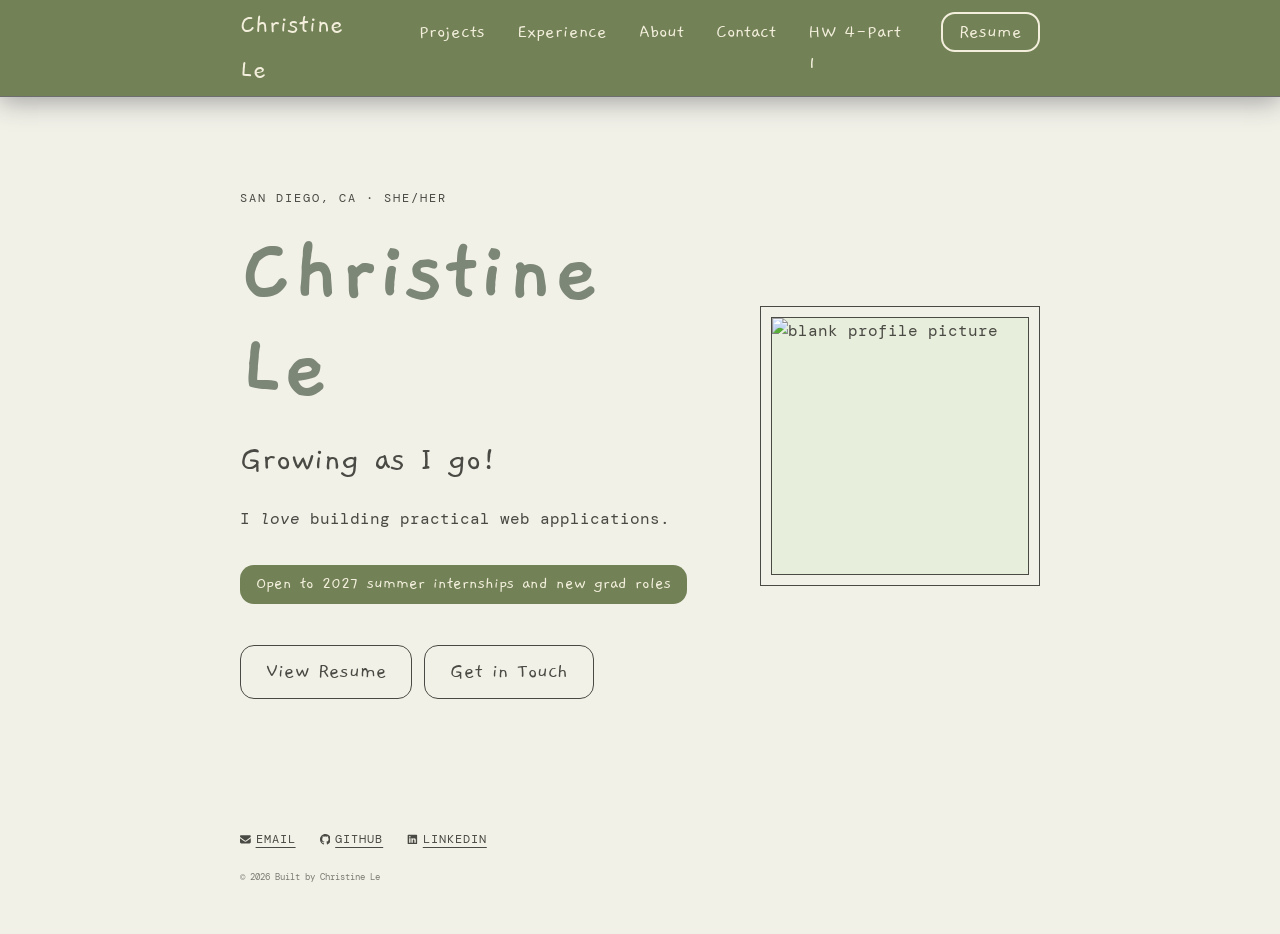
==== index.html @ b45a6354 "add hw4 - part 1" ====
<!doctype html>
<html lang="en">
  <head>
    <meta charset="UTF-8" />
    <meta name="viewport" content="width=device-width, initial-scale=1.0" />
    <meta
      name="description"
      content="Christine Le's portfolio which features her projects, experience, and contact info."
    />
    <link rel="icon" href="favicon.svg" />
    <link rel="stylesheet" href="style.css">
    <title>Christine Le | Home</title>
    <script src="js/analytics.js" defer></script>
  </head>
  <body>
    <noscript>
      <p>
        Javascript is currently disabled, so analytics won't run, but everything
        else will work
      </p>
    </noscript>
    <header class="nav">
      <a href="index.html">Christine Le</a>
      <nav>
        <ul class="header-links">
          <li><a href="projects.html">Projects</a></li>
          <li><a href="experience.html">Experience</a></li>
          <li><a href="about.html">About</a></li>
          <li><a href="contact.html">Contact</a></li>  
          <li><a href="form-no-js.html">HW 4-Part 1</a></li>        
          <li>
            <a class="resume-link"
              href="files/Christine_Le_Resume.pdf"
              target="_blank"
              rel="noopener noreferrer"
              >Resume</a
            >
          </li>
        </ul>
      </nav>
    </header>

    <main>
      <section class="hero">
        <div class="intro-text">
          <p class="meta-data">San Diego, CA &middot; she/her</p>
          <h1>Christine Le</h1>
          <p class="tagline">Growing as I go!</p>
          <p>I <em>love</em> building practical web applications.</p>
          <p class="status">
            Open to <strong>2027 summer internships</strong> and
            <strong>new grad roles</strong>
          </p>
          <p class="button-row">
            <a
              class="button"
              href="files/Christine_Le_Resume.pdf"
              target="_blank"
              rel="noopener noreferrer"
              >View Resume</a
            >
            <a class="button" href="contact.html">Get in Touch</a>
          </p>
        </div>

        <div class="pfp-frame">
          <picture>
            <source srcset="media/pfp-blank.webp" type="image/webp" />
            <img
              src="media/pfp-blank.jpeg"
              alt="blank profile picture"
              width="150"
              height="150"
            />
          </picture>
        </div>
      </section>
    </main>

    <footer>
      <ul>
        <li>
          <a href="mailto:christinele1301@gmail.com">
            <svg
              xmlns="http://www.w3.org/2000/svg"
              width="16"
              height="16"
              fill="currentColor"
              viewBox="0 0 512 512"
              aria-hidden="true"
            >
              <!--!Font Awesome Free v7.3.1 by @fontawesome - https://fontawesome.com License - https://fontawesome.com/license/free Copyright 2026 Fonticons, Inc.-->
              <path
                d="M48 64c-26.5 0-48 21.5-48 48 0 15.1 7.1 29.3 19.2 38.4l208 156c17.1 12.8 40.5 12.8 57.6 0l208-156c12.1-9.1 19.2-23.3 19.2-38.4 0-26.5-21.5-48-48-48L48 64zM0 196L0 384c0 35.3 28.7 64 64 64l384 0c35.3 0 64-28.7 64-64l0-188-198.4 148.8c-34.1 25.6-81.1 25.6-115.2 0L0 196z"
              />
            </svg>
            Email
          </a>
        </li>
        <li>
          <a href="https://github.com/christxnele">
            <svg
              xmlns="http://www.w3.org/2000/svg"
              width="16"
              height="16"
              fill="currentColor"
              viewBox="0 0 512 512"
              aria-hidden="true"
            >
              <!--!Font Awesome Free v7.3.1 by @fontawesome - https://fontawesome.com License - https://fontawesome.com/license/free Copyright 2026 Fonticons, Inc.-->
              <path
                d="M216.5 362.5c-66-8-112.5-55.5-112.5-117 0-25 9-52 24-70-6.5-16.5-5.5-51.5 2-66 20-2.5 47 8 63 22.5 19-6 39-9 63.5-9s44.5 3 62.5 8.5c15.5-14 43-24.5 63-22 7 13.5 8 48.5 1.5 65.5 16 19 24.5 44.5 24.5 70.5 0 61.5-46.5 108-113.5 116.5 17 11 28.5 35 28.5 62.5l0 52C323 491.5 335.5 500 350.5 494 441 459.5 512 369 512 257 512 115.5 397 0 255.5 0S0 115.5 0 257c0 111 70.5 203 165.5 237.5 13.5 5 26.5-4 26.5-17.5l0-40c-7 3-16 5-24 5-33 0-52.5-18-66.5-51.5-5.5-13.5-11.5-21.5-23-23-6-.5-8-3-8-6 0-6 10-10.5 20-10.5 14.5 0 27 9 40 27.5 10 14.5 20.5 21 33 21s20.5-4.5 32-16c8.5-8.5 15-16 21-21z"
              />
            </svg>
            GitHub
          </a>
        </li>
        <li>
          <a href="https://linkedin.com/in/christnele/">
            <svg
              xmlns="http://www.w3.org/2000/svg"
              width="16"
              height="16"
              fill="currentColor"
              viewBox="0 0 448 512"
              aria-hidden="true"
            >
              <!--!Font Awesome Free v7.3.1 by @fontawesome - https://fontawesome.com License - https://fontawesome.com/license/free Copyright 2026 Fonticons, Inc.-->
              <path
                d="M416 32L31.9 32C14.3 32 0 46.5 0 64.3L0 447.7C0 465.5 14.3 480 31.9 480L416 480c17.6 0 32-14.5 32-32.3l0-383.4C448 46.5 433.6 32 416 32zM135.4 416l-66.4 0 0-213.8 66.5 0 0 213.8-.1 0zM102.2 96a38.5 38.5 0 1 1 0 77 38.5 38.5 0 1 1 0-77zM384.3 416l-66.4 0 0-104c0-24.8-.5-56.7-34.5-56.7-34.6 0-39.9 27-39.9 54.9l0 105.8-66.4 0 0-213.8 63.7 0 0 29.2 .9 0c8.9-16.8 30.6-34.5 62.9-34.5 67.2 0 79.7 44.3 79.7 101.9l0 117.2z"
              />
            </svg>
            LinkedIn
          </a>
        </li>
      </ul>
      <p><small>&copy; 2026 Built by Christine Le</small></p>
    </footer>
  </body>
</html>
---- style.css ----
@import url('https://fonts.googleapis.com/css2?family=Gaegu&display=swap');
@import url('https://fonts.googleapis.com/css2?family=DM+Mono:ital,wght@0,300;0,400;0,500;1,300;1,400;1,500&display=swap');
:root {
    --font-body: 'DM Mono', monospace;
    --font-display: 'Gaegu', cursive;
    --color-bg: #f2f1e8;
    --color-nav: #728156;
    --color-nav-text: #f3efdc;
    --color-text-green: #7D8778;
    --color-text: #4a4a44;
    --color-muted: #7a7a72;
    --color-frame-fill: #e8eedc;
    --color-band: #e9e8dd;
    --color-tag: #d5e0bf;
    --font-size-body: 1rem;
    --page-gutter: 15rem;
    --radius: 14px;
}
body {
    margin: 0;
    background-color: var(--color-bg);
    color: var(--color-text);
    font-family: var(--font-body);
    font-size: var(--font-size-body);
    line-height: 1.6;
}

/* visible focus for every interactive element */
a:focus-visible, button:focus-visible,
input:focus-visible, textarea:focus-visible,
select:focus-visible {
    outline: 3px dashed var(--color-nav);
    outline-offset: 3px;
}

/* NAV BAR */
.nav {
    font-family: var(--font-display);
    display: flex;
    justify-content: space-between;
    border-bottom: 1px solid rgb(111, 110, 110);
    box-shadow: 0px 4px 25px 1px rgb(162, 162, 162);
    background-color: var(--color-nav);
    align-items: center;
    padding: 0rem var(--page-gutter);

}

/* nav links on the right */
.header-links {
    display: flex;
    gap: 2rem;
    list-style: none;
    text-decoration: none;
}

.nav a {
    text-decoration: none;
    color: var(--color-nav-text);
    transition: ease 0.2s;
}

.nav > a {
    font-size: 1.75rem;
}

.nav a:hover{
    color: #c6c3ad;
}

.nav a.active {
    text-decoration: underline;
    text-underline-offset: 6px;
}

.nav a:focus-visible {
    outline-color: var(--color-nav-text);
}

.header-links a {
    font-size: 1.25rem;
}

/* outlined resume btn */
.resume-link {
    border: 2px solid var(--color-nav-text);
    padding: 0.4em 0.8em;
    border-radius: var(--radius);
}

.nav .resume-link:hover {
    background-color: var(--color-bg);
    color: var(--color-text-green);
}


/* BODY SECTION*/
h1 {
    font-family: var(--font-display);
    font-size: 6rem;
    line-height: 1;
    margin: 1rem 0 0;
    color: var(--color-text-green);
}

/* page titles, same size as experience. home name stays big */
hgroup h1 {
    font-size: 4rem;
}

.meta-data {
    font-size: 0.75rem;
    text-transform: uppercase;
    letter-spacing: 2px;
}

/* HERO */
.hero {
    display: flex;
    justify-content: space-between;
    align-items: center;
    gap: 4rem;
    padding: 5rem var(--page-gutter);
}

.tagline {
    font-family: var(--font-display);
    font-size: 2.25rem;
    margin: 1rem 0;
}

/* green status pill */
.status {
    display: inline-block;
    background-color: var(--color-nav);
    color: var(--color-nav-text);
    font-family: var(--font-display);
    font-size: 1.1rem;
    padding: 0.3em 0.9em;
    border-radius: var(--radius);
}

.status strong {
    font-weight: normal;
}

/* hero btns */
.button-row {
    display: flex;
    flex-wrap: wrap;
    gap: 0.75rem;
    margin-top: 1.5rem;
}

/* outline btn, goes green on hover */
.button {
    font-family: var(--font-display);
    font-size: 1.4rem;
    color: var(--color-text);
    text-decoration: none;
    border: 1px solid var(--color-text);
    border-radius: var(--radius);
    padding: 0.35em 1.1em;
    transition: ease 0.2s;
}

.button:hover {
    background-color: var(--color-nav);
    border-color: var(--color-nav);
    color: var(--color-nav-text);
}

/* PROFILE PICTURE FRAME */
.pfp-frame {
    flex-shrink: 0;
    border: 1.5px solid var(--color-text);
    padding: 10px;
}

.pfp-frame img {
    display: block;
    width: 16rem;
    height: 16rem;
    object-fit: cover;
    border: 1px solid var(--color-text);
    background-color: var(--color-frame-fill);
}

/* FOOTER */
footer {
    padding: 2rem var(--page-gutter) 3rem;
}

/* footer links in a row */
footer ul {
    display: flex;
    flex-wrap: wrap;
    gap: 1.5rem;
    list-style: none;
    padding: 0;
    margin: 0 0 1rem;
}

footer a {
    display: inline-flex;
    align-items: center;
    gap: 0.4em;
    font-size: 0.75rem;
    text-transform: uppercase;
    letter-spacing: 1px;
    color: var(--color-text);
    text-underline-offset: 4px;
    transition: ease 0.2s;
}

footer a:hover {
    color: var(--color-nav);
}

/* keep icons text sized */
footer svg {
    width: 0.9em;
    height: 0.9em;
}

footer ul + p {
    font-size: 0.7rem;
    color: var(--color-muted);
    margin: 0;
}

/* ABOUT PAGE */
.hero hgroup {
    margin-bottom: 1.5rem;
}

.about-section {
    padding: 3rem var(--page-gutter);
    border-top: 1px solid var(--color-muted);
}

/* Education and Off the Clock get a darker band */
.about-section:nth-of-type(even) {
    background-color: var(--color-band);
}

h2 {
    font-family: var(--font-display);
    font-size: 2.5rem;
    font-weight: normal;
    margin: 0 0 1.5rem;
    padding-bottom: 0.5rem;
    border-bottom: 1px solid var(--color-muted);
}

/* school info box */
.edu-card {
    display: flex;
    justify-content: space-between;
    gap: 2rem;
    border: 1px solid var(--color-text);
    padding: 1.5rem 2rem;
}

.edu-card h3 {
    font-family: var(--font-display);
    font-size: 1.75rem;
    margin: 0;
}

/* tiny gray caps labels */
.label,
.edu-card dt,
.skills-grid h3 {
    font-size: 0.7rem;
    text-transform: uppercase;
    letter-spacing: 1px;
    color: var(--color-muted);
}

.edu-card dd {
    margin: 0 0 0.75rem;
}

/* skill pills */
.tags {
    display: flex;
    flex-wrap: wrap;
    gap: 0.5rem;
    list-style: none;
    padding: 0;
    margin: 0;
}

.tags li {
    background-color: var(--color-tag);
    font-size: 0.85rem;
    padding: 0.2em 0.8em;
    border-radius: var(--radius);
}

/* 3 cols */
.skills-grid {
    display: grid;
    grid-template-columns: repeat(3, 1fr);
    gap: 2rem;
}

/* hobby cards, 3 across */
.hobby-grid {
    display: grid;
    grid-template-columns: repeat(3, 1fr);
    gap: 1.5rem;
}

.hobby-grid article {
    border: 1px solid var(--color-text);
    background-color: var(--color-bg);
    padding: 1rem;
}

.hobby-grid img {
    display: block;
    width: 100%;
    height: 10rem;
    object-fit: cover;
    background-color: var(--color-frame-fill);
}

.hobby-grid h3 {
    font-family: var(--font-display);
    font-size: 1.5rem;
    margin: 0.75rem 0 0;
}

.hobby-grid a {
    color: var(--color-text);
    text-underline-offset: 4px;
}

.hobby-grid a:hover {
    color: var(--color-nav);
}

/* CONTACT PAGE */
.contact-page {
    padding: 5rem var(--page-gutter);
}

.contact-intro {
    max-width: 32rem;
    margin-bottom: 2.5rem;
}

/* form left, contact info right */
.contact-layout {
    display: grid;
    grid-template-columns: 2fr 1fr;
    gap: 1.5rem;
    align-items: start;
}

.contact-layout form {
    display: grid;
    grid-template-columns: 1fr 1fr;
    gap: 1rem 1.5rem;
    background-color: var(--color-band);
    border: 1px solid var(--color-text);
    padding: 1.5rem 2rem;
}

/* child combinator: the paragraphs holding each form field */
.contact-layout form > p {
    margin: 0;
}

/* full width rows */
.contact-layout fieldset,
.form-wide,
.contact-layout button {
    grid-column: 1 / -1;
}

.contact-layout label,
.contact-layout legend {
    display: block;
    font-size: 0.7rem;
    text-transform: uppercase;
    letter-spacing: 1px;
    margin-bottom: 0.4rem;
}

/* text inputs + msg box */
.contact-layout input[type="text"],
.contact-layout input[type="email"],
.contact-layout textarea {
    box-sizing: border-box;
    width: 100%;
    font-family: var(--font-body);
    font-size: 0.9rem;
    color: var(--color-text);
    background-color: var(--color-bg);
    border: 1px solid var(--color-text);
    border-radius: var(--radius);
    padding: 0.6em 0.9em;
}

.contact-layout fieldset {
    border: none;
    padding: 0;
    margin: 0;
}

/* hide the radio circles so the labels next to them become pill buttons */
.contact-layout input[type="radio"] {
    position: absolute;
    opacity: 0;
}

/* adjacent sibling combinator */
.contact-layout input[type="radio"] + label {
    display: inline-block;
    font-family: var(--font-display);
    font-size: 1.1rem;
    text-transform: none;
    letter-spacing: 0;
    border: 1px solid var(--color-text);
    border-radius: var(--radius);
    padding: 0.2em 0.9em;
    margin: 0 0.3rem 0.4rem 0;
    cursor: pointer;
    transition: transform 0.2s ease, background-color 0.2s ease, color 0.2s ease;
}

.contact-layout input[type="radio"] + label:hover {
    transform: scale(1.05);
}

.contact-layout input[type="radio"]:checked + label {
    background-color: var(--color-nav);
    border-color: var(--color-nav);
    color: var(--color-nav-text);
}

.contact-layout input[type="radio"]:focus-visible + label {
    outline: 3px dashed var(--color-nav);
    outline-offset: 3px;
}

/* send btn */
.contact-layout button {
    justify-self: end;
    font-family: var(--font-display);
    font-size: 1.3rem;
    color: var(--color-nav-text);
    background-color: var(--color-nav);
    border: none;
    border-radius: var(--radius);
    padding: 0.35em 1.4em;
    cursor: pointer;
}

.contact-layout button:hover {
    background-color: var(--color-text);
}

/* contact info box */
.contact-layout aside {
    border: 1px solid var(--color-text);
    padding: 1.5rem;
}

.contact-layout aside h2 {
    font-size: 1.75rem;
    border-bottom: none;
    padding: 0;
}

.contact-layout address {
    font-style: normal;
}

.contact-layout dt {
    font-size: 0.7rem;
    text-transform: uppercase;
    letter-spacing: 1px;
    color: var(--color-muted);
    margin-left: 2.5rem;
}

.contact-layout dd {
    display: flex;
    gap: 0.75rem;
    margin: 0 0 1rem;
    overflow-wrap: anywhere;
}

/* icons in the contact list sit in small green squares */
.contact-layout dd svg {
    flex-shrink: 0;
    width: 1rem;
    height: 1rem;
    padding: 0.4rem;
    background-color: var(--color-tag);
    border-radius: 4px;
}

.contact-layout dd a {
    color: var(--color-text);
    text-underline-offset: 4px;
}

.contact-layout dd a:hover {
    color: var(--color-nav);
}

/* HW4 CONTACT FORM (no js) */
.contact-form {
    padding: 3rem var(--page-gutter) 4rem;
}

.contact-form h1 {
    text-align: center;
}

/* one column grid so each label sits above its control */
.contact-form form {
    display: grid;
    gap: 0.4rem;
    max-width: 36rem;
    margin: 2rem auto 0;
    background-color: var(--color-band);
    border: 1px solid var(--color-text);
    padding: 1.5rem 2rem;
}

/* extra space between each label + field pair */
.contact-form label:not(:first-child) {
    margin-top: 0.8rem;
}

.contact-form label {
    font-size: 0.7rem;
    text-transform: uppercase;
    letter-spacing: 1px;
}

/* small muted helper text between a label and its field */
.contact-form .hint {
    margin: 0;
    font-size: 0.75rem;
    color: var(--color-muted);
}

.contact-form input,
.contact-form textarea {
    box-sizing: border-box;
    width: 100%;
    font: inherit;
    font-size: 0.9rem;
    color: var(--color-text);
    background-color: var(--color-bg);
    border: 1px solid var(--color-text);
    border-radius: var(--radius);
    padding: 0.6em 0.9em;
}

.contact-form textarea {
    min-height: 8rem;
    resize: vertical;
}

.contact-form button {
    justify-self: end;
    margin-top: 1rem;
    font-family: var(--font-display);
    font-size: 1.3rem;
    color: var(--color-nav-text);
    background-color: var(--color-nav);
    border: none;
    border-radius: var(--radius);
    padding: 0.35em 1.4em;
    cursor: pointer;
}

.contact-form button:hover {
    background-color: var(--color-text);
}

/* EXPERIENCE PAGE */
.experience-page {
    padding: 3rem var(--page-gutter);
}

.experience-page h1 {
    font-size: 4rem;
    padding-bottom: 0.75rem;
    border-bottom: 1px solid var(--color-text);
}

.experience-page h2 {
    font-family: var(--font-body);
    font-size: 0.9rem;
    text-transform: uppercase;
    letter-spacing: 2px;
    margin-top: 3rem;
    border-bottom-color: var(--color-text);
}

/* dates and location go in a left column everything else on the right */
.experience-page article {
    display: grid;
    grid-template-columns: 12rem 1fr;
    column-gap: 3rem;
    padding: 1.5rem 0;
    border-bottom: 1px solid var(--color-text);
}

/*  the job's header and everything after it fill the right column */
.experience-page article > * {
    grid-column: 2;
}


.experience-page article > header {
    display: contents;
}

.experience-page h3 {
    grid-column: 2;
    font-family: var(--font-display);
    font-size: 1.75rem;
    letter-spacing: 1px;
    margin: 0;
}

.company {
    grid-column: 2;
    font-size: 1.1rem;
    color: var(--color-muted);
    margin: 0 0 1rem;
}

.company a {
    color: var(--color-muted);
    text-underline-offset: 4px;
}

.company a:hover {
    color: var(--color-nav);
}

.dates,
.location {
    grid-column: 1;
    font-size: 0.75rem;
    text-transform: uppercase;
    letter-spacing: 2px;
    margin: 0;
}

.dates {
    grid-row: 1;
    padding-top: 0.6rem;
}

.location {
    grid-row: 2;
}

.experience-page article li {
    color: var(--color-muted);
    margin-bottom: 0.5rem;
}

.experience-page article li::marker {
    color: var(--color-nav);
}

/* custom elem */
tool-tag {
    display: inline-block;
}

/* green tool pills */
.tool-list,
.proj-tags {
    display: flex;
    flex-wrap: wrap;
    gap: 0.5rem;
    list-style: none;
    padding: 0;
    margin: 0;
}

.experience-page .tool-list li,
.proj-tags li {
    font-family: var(--font-display);
    font-size: 1.1rem;
    color: var(--color-nav-text);
    background-color: var(--color-nav);
    border-radius: var(--radius);
    padding: 0.15em 0.8em;
    margin: 0;
}

/* HOBBIES PAGE */
.hobbies-page > .back-link,
.hobbies-page > hgroup,
.hobbies-page > .hobbies-intro {
    display: block;
    margin-left: var(--page-gutter);
    margin-right: var(--page-gutter);
}

/* ← back link */
.back-link {
    margin-top: 2rem;
    color: var(--color-text);
    text-underline-offset: 4px;
}

.back-link:hover {
    color: var(--color-nav);
}

.hobbies-intro {
    max-width: 32rem;
    margin-bottom: 3rem;
}

/* picture on one side title and details on the other */
.hobby {
    display: grid;
    grid-template-columns: 1fr 1fr;
    column-gap: 3rem;
    align-items: center;
    padding: 4rem var(--page-gutter);
    border-top: 1px solid var(--color-muted);
}

.hobby .hobby-media {
    grid-column: 1;
    grid-row: 1 / span 2;
    border: 1px solid var(--color-text);
    padding: 10px;
}

.hobby hgroup,
.hobby .hobby-context {
    grid-column: 2;
}

.hobby hgroup {
    align-self: end;
}

.hobby .hobby-context {
    align-self: start;
}

/* every other hobby swaps sides and gets the darker band */
.hobby:nth-of-type(odd) {
    background-color: var(--color-band);
}

.hobby:nth-of-type(even) .hobby-media {
    grid-column: 2;
}

.hobby:nth-of-type(even) hgroup,
.hobby:nth-of-type(even) .hobby-context {
    grid-column: 1;
}

/* fixed height so pics line up */
.hobby-media img {
    display: block;
    width: 100%;
    height: 18rem;
    object-fit: cover;
    background-color: var(--color-frame-fill);
}

.hobby h2 {
    font-size: 2.5rem;
    border-bottom: none;
    padding: 0;
    margin: 0;
}

.hobby .label {
    margin: 0;
}

/* Since / Home gym / Working on sit in three columns */
.hobby-context dl {
    display: grid;
    grid-template-rows: auto auto;
    grid-auto-flow: column;
    column-gap: 1.5rem;
    border-top: 1px solid var(--color-text);
    padding-top: 0.75rem;
}

.hobby-context dt {
    font-size: 0.7rem;
    text-transform: uppercase;
    letter-spacing: 1px;
    color: var(--color-muted);
}

.hobby-context dd {
    margin: 0;
}

/* progress bar, green */
.hobby-context progress {
    display: block;
    width: 100%;
    accent-color: var(--color-nav);
}

/* solid green btn */
.button-filled {
    display: inline-block;
    font-family: var(--font-display);
    font-size: 1.2rem;
    color: var(--color-nav-text);
    background-color: var(--color-nav);
    text-decoration: none;
    border-radius: var(--radius);
    padding: 0.3em 1.1em;
    transition: ease 0.2s;
}

.button-filled:hover {
    background-color: var(--color-text);
}

/* FOOD MAP PAGE */
.food-page {
    padding: 2rem var(--page-gutter) 4rem;
}

.food-page h1 {
    margin-top: 0.5rem;
}

.food-intro,
.page-intro {
    max-width: 32rem;
    margin-bottom: 2rem;
}

/* filter btns row */
.filter-row {
    display: flex;
    flex-wrap: wrap;
    align-items: center;
    gap: 1rem;
    margin-bottom: 1.5rem;
}

.filter-row .label {
    margin: 0;
}

.filter-row div {
    display: flex;
    flex-wrap: wrap;
    gap: 0.5rem;
}

.filter-row button {
    font-family: var(--font-display);
    font-size: 1.1rem;
    color: var(--color-text);
    background-color: var(--color-bg);
    border: 1px solid var(--color-text);
    border-radius: var(--radius);
    padding: 0.15em 0.9em;
    cursor: pointer;
    transition: ease 0.2s;
}

.filter-row button:hover {
    background-color: var(--color-band);
}

/* the currently selected filter is filled green */
.filter-row button.selected {
    color: var(--color-nav-text);
    background-color: var(--color-nav);
    border-color: var(--color-nav);
}

/* map on the left, scrollable list of spots on the right */
.map-layout {
    display: grid;
    grid-template-columns: 2fr 1fr;
    gap: 1rem;
    margin-bottom: 1.5rem;
}

.map-layout iframe {
    box-sizing: border-box;
    width: 100%;
    height: 30rem;
    border: 1px solid var(--color-text);
    padding: 6px;
    background-color: var(--color-bg);
}

.spot-list {
    max-height: 30rem;
    overflow-y: auto;
    scrollbar-width: thin;
    /* green thumb on a beige track */
    scrollbar-color: var(--color-nav) var(--color-bg);
    list-style: decimal-leading-zero inside;
    padding: 0 0.5rem 0 0;
    margin: 0;
}

/* same scrollbar colors for safari which ignores scrollbar-color */
.spot-list::-webkit-scrollbar {
    width: 8px;
}

.spot-list::-webkit-scrollbar-track {
    background-color: var(--color-bg);
}

.spot-list::-webkit-scrollbar-thumb {
    background-color: var(--color-nav);
    border-radius: 4px;
}

/* each spot card */
.spot-list > li {
    border: 1px solid var(--color-text);
    border-radius: 6px;
    padding: 0.75rem 1rem;
    margin-bottom: 0.75rem;
    font-size: 0.75rem;
}

.spot-list h2 {
    display: inline;
    font-size: 1.4rem;
    border-bottom: none;
    padding: 0;
    margin-left: 0.25rem;
}

/*  tags on each spot */
.spot-tags {
    display: flex;
    flex-wrap: wrap;
    gap: 0.4rem;
    list-style: none;
    padding: 0;
    margin: 0.5rem 0;
}

.spot-tags li {
    background-color: var(--color-tag);
    padding: 0.1em 0.7em;
    border-radius: var(--radius);
}

.spot-list p {
    font-size: 0.85rem;
    margin: 0;
}

/* rec box, text left btn right */
.spot-rec {
    display: grid;
    grid-template-columns: 1fr auto;
    align-items: center;
    gap: 0.25rem 1.5rem;
    background-color: var(--color-band);
    border: 1px solid var(--color-text);
    padding: 1.25rem 2rem;
}


.spot-rec > p:first-child {
    font-family: var(--font-display);
    font-size: 1.5rem;
    margin: 0;
}

.spot-rec p {
    margin: 0;
}

.spot-rec .button-filled {
    grid-column: 2;
    grid-row: 1 / span 2;
}

/* PROJECTS PAGE */
.projects-page,
.project-detail {
    padding: 3rem var(--page-gutter) 4rem;
}

.projects-page h1,
.project-detail h1 {
    margin-top: 0.5rem;
}

.projects-page .filter-row {
    padding-bottom: 1.5rem;
    border-bottom: 1px solid var(--color-text);
    margin-bottom: 2.5rem;
}

.proj-grid {
    display: grid;
    grid-template-columns: repeat(2, 1fr);
    gap: 2rem;
}

/* project card */
.proj-card {
    border: 1px solid var(--color-text);
    border-radius: 6px;
    padding: 1.25rem;
    transition: transform 0.2s ease;
}

/* lift on hover */
.proj-card:hover {
    transform: translateY(-4px);
}

.proj-card img {
    display: block;
    width: 100%;
    height: 14rem;
    object-fit: cover;
    background-color: var(--color-frame-fill);
}

/* (01) on the left, context and date on the right */
.proj-meta-line {
    display: flex;
    justify-content: space-between;
    gap: 1rem;
    font-size: 0.7rem;
    text-transform: uppercase;
    letter-spacing: 1px;
    color: var(--color-muted);
}

.proj-card h2 {
    font-size: 1.75rem;
    border-bottom: none;
    padding: 0;
    margin: 0;
}

.proj-view-link a {
    font-family: var(--font-display);
    font-size: 1.2rem;
    color: var(--color-text);
    text-underline-offset: 4px;
}

.proj-view-link a:hover {
    color: var(--color-nav);
}

/* PROJECT DETAIL PAGES */
.project-detail .back-link {
    display: inline-block;
    margin: 0 0 1.5rem;
}

.project-detail .proj-meta-line {
    justify-content: flex-start;
}

/* live site / code / devpost btns */
.proj-links {
    display: flex;
    flex-wrap: wrap;
    gap: 0.75rem;
    list-style: none;
    padding: 0 0 1.5rem;
    margin: 0 0 2.5rem;
    border-bottom: 1px solid var(--color-text);
}

.proj-links a {
    display: inline-block;
    font-family: var(--font-display);
    font-size: 1.1rem;
    color: var(--color-text);
    text-decoration: none;
    border: 1px solid var(--color-text);
    border-radius: var(--radius);
    padding: 0.2em 1em;
    transition: ease 0.2s;
}

.proj-links a:hover {
    color: var(--color-nav-text);
    background-color: var(--color-nav);
    border-color: var(--color-nav);
}

/* media on the left, role / overview / what I did on the right */
.proj-body {
    display: grid;
    grid-template-columns: 1fr 1fr;
    gap: 3rem;
    padding-bottom: 2.5rem;
    border-bottom: 1px solid var(--color-text);
}

/*  let both columns shrink so wide media doesn't widen the page */
.proj-body > * {
    min-width: 0;
}

.proj-media figure {
    margin: 0;
}

/* decidr screenshots: a simple two-column grid */
.proj-media figure:has(img) {
    display: grid;
    grid-template-columns: 1fr 1fr;
    gap: 0.75rem;
}

.proj-media figure img {
    width: 100%;
    height: auto;
    border: 1px solid var(--color-text);
}

.proj-media iframe {
    display: block;
    width: 100%;
    height: auto;
    aspect-ratio: 16 / 9;
    border: 1px solid var(--color-text);
}

/* prev/next btns, no js yet */
.screenshot-controls {
    display: flex;
    gap: 0.5rem;
    margin-top: 0.75rem;
}

.screenshot-controls button {
    font-size: 1rem;
    color: var(--color-text);
    background-color: var(--color-bg);
    border: 1px solid var(--color-text);
    border-radius: 50%;
    width: 2.25rem;
    height: 2.25rem;
    cursor: pointer;
}

.screenshot-controls button:hover {
    background-color: var(--color-tag);
}

/* "Built with" label above the tool pills */
.proj-media > p {
    font-size: 0.7rem;
    text-transform: uppercase;
    letter-spacing: 1px;
    margin: 1.5rem 0 0.5rem;
}

/* My Role / Team in a bordered box, side by side */
.proj-context dl {
    display: grid;
    grid-template-rows: auto auto;
    grid-auto-flow: column;
    column-gap: 2rem;
    border: 1px solid var(--color-text);
    border-radius: 6px;
    padding: 0.75rem 1rem;
    margin: 0 0 1.5rem;
}

.proj-context dt {
    font-size: 0.7rem;
    text-transform: uppercase;
    letter-spacing: 1px;
    color: var(--color-muted);
}

.proj-context dd {
    margin: 0;
}

.proj-context h2 {
    font-size: 1.75rem;
    border-bottom: none;
    padding: 0;
    margin: 1rem 0 0.5rem;
}

.proj-context li::marker {
    color: var(--color-nav);
}

/* award callout w/ green bar */
.proj-award {
    background-color: var(--color-band);
    border-left: 4px solid var(--color-nav);
    padding: 0.5rem 1rem;
    margin-top: 1.5rem;
}

/* the next / previous project card at the bottom */
.more-projects {
    display: flex;
    justify-content: flex-end;
    margin-top: 1.5rem;
}

.more-projects a {
    min-width: 14rem;
    text-align: right;
    color: var(--color-text);
    text-decoration: none;
    border: 1px solid var(--color-text);
    border-radius: 6px;
    padding: 0.75rem 1.25rem;
    transition: ease 0.2s;
}

.more-projects .proj-prev {
    margin-right: auto;
    text-align: left;
}

.more-projects a:hover {
    background-color: var(--color-band);
}

.more-projects p {
    margin: 0;
}

.more-projects p + p {
    font-family: var(--font-display);
    font-size: 1.5rem;
}

.more-projects p:first-child {
    font-size: 0.75rem;
    color: var(--color-muted);
}

/* 404 PAGE */
.not-found {
    display: flex;
    flex-direction: column;
    align-items: center;
    text-align: center;
    padding: 5rem var(--page-gutter);
}

.not-found h1 {
    margin-top: 0.5rem;
}

.not-found > p {
    max-width: 28rem;
}

.not-found > img {
    width: 10rem;
    height: auto;
    border: 1.5px solid var(--color-text);
    outline: 1px solid var(--color-text);
    outline-offset: 6px;
    background-color: var(--color-frame-fill);
    margin: 1.5rem 0;
}

/* NARROW SCREENS */
@media (max-width: 1100px) {
    :root {
        --page-gutter: 2rem;
    }
}

/* phone */
@media (max-width: 760px) {
    :root {
        --page-gutter: 1rem;
    }

    /* nav stacks */
    .nav {
        flex-direction: column;
        padding-top: 0.5rem;
    }

    .header-links {
        flex-wrap: wrap;
        justify-content: center;
        gap: 1rem;
        padding: 0;
    }

    /* pic goes above text */
    .hero {
        flex-direction: column-reverse;
        align-items: flex-start;
        gap: 2rem;
        padding-top: 2rem;
    }

    h1 {
        font-size: 4rem;
    }

    .tagline {
        font-size: 1.75rem;
    }

    .edu-card {
        flex-direction: column;
        padding: 1rem;
    }

    .skills-grid,
    .hobby-grid,
    .contact-layout,
    .contact-layout form {
        grid-template-columns: 1fr;
    }

    .contact-page {
        padding-top: 2rem;
    }

    /*stack title, details, then picture in order */
    .hobby {
        grid-template-columns: 1fr;
        padding-top: 2rem;
        padding-bottom: 2rem;
    }

    .hobby .hobby-media,
    .hobby:nth-of-type(even) .hobby-media,
    .hobby hgroup,
    .hobby:nth-of-type(even) hgroup,
    .hobby .hobby-context,
    .hobby:nth-of-type(even) .hobby-context {
        grid-column: 1;
        grid-row: auto;
    }

    .hobby-context dl {
        grid-template-rows: none;
        grid-auto-flow: row;
    }

    /* food map: list goes under the map */
    .map-layout {
        grid-template-columns: 1fr;
    }

    .map-layout iframe {
        height: 20rem;
    }

    .spot-list {
        max-height: none;
    }

    .spot-rec {
        padding: 1rem;
    }

    .spot-rec {
        grid-template-columns: 1fr;
    }

    .spot-rec .button-filled {
        grid-column: 1;
        grid-row: auto;
        justify-self: start;
        margin-top: 0.5rem;
    }

    /* projects: one card per row, media above the details */
    .proj-grid,
    .proj-body {
        grid-template-columns: 1fr;
    }

    .more-projects a {
        min-width: 0;
        width: 100%;
    }

    /* experience: stack dates above the job instead of a left column */
    .experience-page article {
        display: block;
    }

    hgroup h1,
    .experience-page h1 {
        font-size: 3rem;
    }

    .contact-layout form,
    .contact-form form {
        padding: 1rem;
    }
}
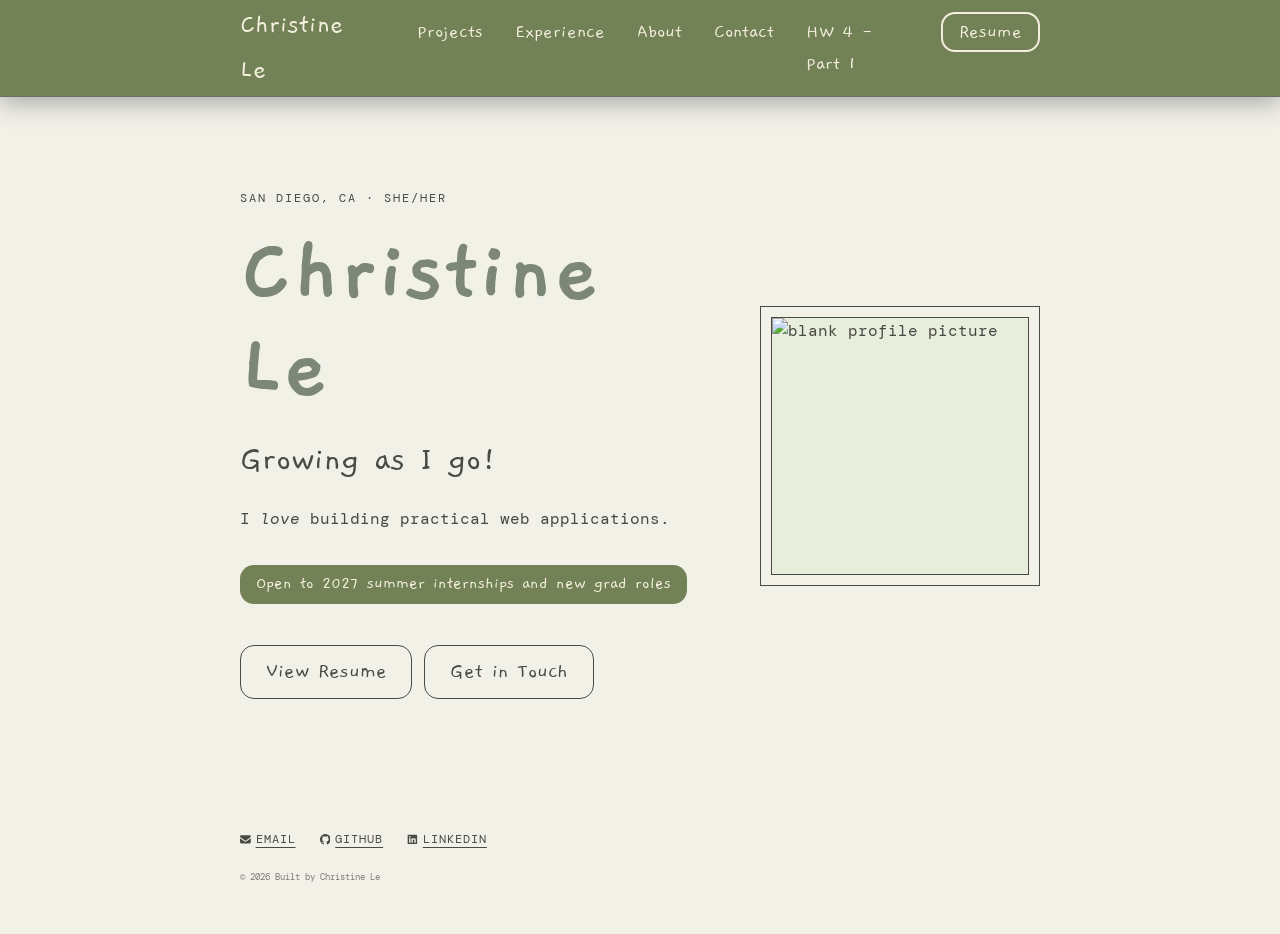
==== commit 055332c7: "add icon for valid input" ====
--- a/index.html
+++ b/index.html
@@ -27,7 +27,7 @@
           <li><a href="experience.html">Experience</a></li>
           <li><a href="about.html">About</a></li>
           <li><a href="contact.html">Contact</a></li>  
-          <li><a href="form-no-js.html">HW 4-Part 1</a></li>        
+          <li><a href="form-no-js.html">HW 4 - Part 1</a></li>        
           <li>
             <a class="resume-link"
               href="files/Christine_Le_Resume.pdf"
--- a/style.css
+++ b/style.css
@@ -532,6 +532,7 @@
     background-color: var(--color-band);
     border: 1px solid var(--color-text);
     padding: 1.5rem 2rem;
+    border-radius: 1rem;
 }
 
 /* extra space between each label + field pair */
@@ -540,16 +541,15 @@
 }
 
 .contact-form label {
-    font-size: 0.7rem;
+    font-size: 0.8rem;
     text-transform: uppercase;
     letter-spacing: 1px;
 }
 
-/* small muted helper text between a label and its field */
 .contact-form .hint {
     margin: 0;
     font-size: 0.75rem;
-    color: var(--color-muted);
+    color: var(--color-text);
 }
 
 .contact-form input,
@@ -563,11 +563,37 @@
     border: 1px solid var(--color-text);
     border-radius: var(--radius);
     padding: 0.6em 0.9em;
+    padding-right: 3rem;
 }
 
 .contact-form textarea {
     min-height: 8rem;
     resize: vertical;
+}
+
+.contact-form input:user-invalid,
+.contact-form textarea:user-invalid {
+    border: 1px dashed red;
+    background-image: url(media/warning.svg);
+    background-repeat: no-repeat;
+    background-size: 1.2em;
+    background-position: right 1rem center;
+}
+
+.contact-form textarea:user-invalid {
+    background-position: right 1rem bottom 1rem;
+}
+
+.contact-form input:user-valid,
+.contact-form textarea:user-valid {
+    border: 1px solid var(--color-text-green);
+    background-image: url(media/checkmark.svg);
+    background-repeat: no-repeat;
+    background-size: 1em;
+    background-position: right 1rem center
+}
+.contact-form textarea:user-valid {
+    background-position: right 1rem bottom 1rem;
 }
 
 .contact-form button {
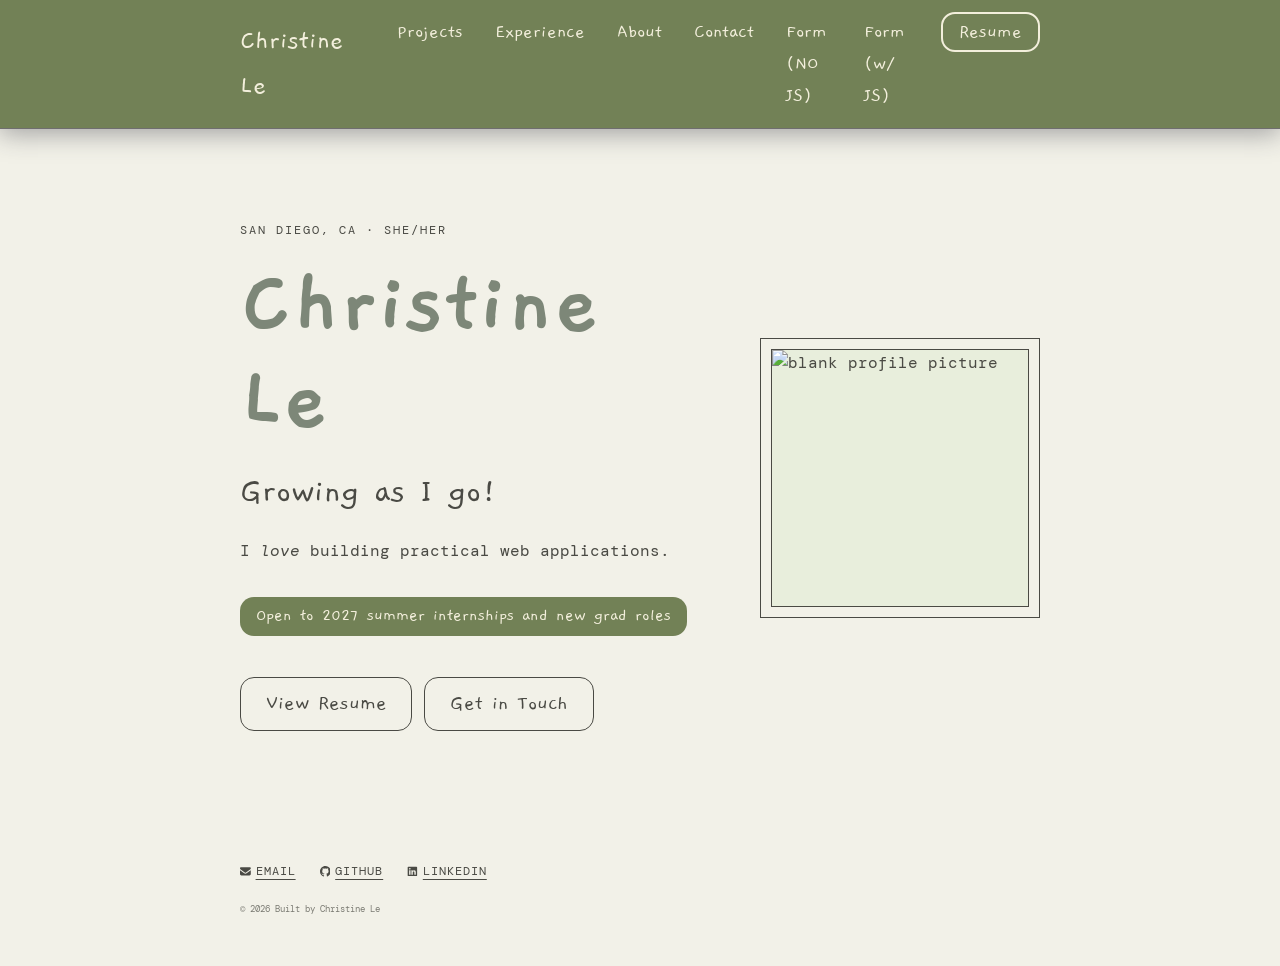
==== commit b5e48b84: "add part 3" ====
--- a/index.html
+++ b/index.html
@@ -27,7 +27,8 @@
           <li><a href="experience.html">Experience</a></li>
           <li><a href="about.html">About</a></li>
           <li><a href="contact.html">Contact</a></li>  
-          <li><a href="form-no-js.html">HW 4 - Part 1</a></li>        
+          <li><a href="form-no-js.html">Form (NO JS)</a></li>  
+          <li><a href="form-with-js.html">Form (w/ JS)</a></li>      
           <li>
             <a class="resume-link"
               href="files/Christine_Le_Resume.pdf"
--- a/style.css
+++ b/style.css
@@ -546,10 +546,101 @@
     letter-spacing: 1px;
 }
 
-.contact-form .hint {
+.contact-form .hint,
+.contact-form .information,
+.contact-form .error {
     margin: 0;
     font-size: 0.75rem;
     color: var(--color-text);
+}
+
+/* small label-style headings for the error + info boxes (overrides the big global h2) */
+.contact-form .error h2,
+.contact-form .information h2 {
+    font-family: var(--font-body);
+    font-size: 0.8rem;
+    font-weight: bold;
+    text-transform: uppercase;
+    letter-spacing: 1px;
+    margin: 0 0 0.25rem;
+    padding: 0;
+    border-bottom: none;
+}
+
+/* error + info boxes. no display value here so the hidden attribute still works */
+.contact-form .error,
+.contact-form .information {
+    margin-top: 0.8rem;
+    padding: 0.75rem 1rem;
+    border-radius: 6px;
+}
+
+.contact-form .error {
+    background-color: #fbe9e7;
+    border: 1px solid #b3261e;
+    color: #7a1c15;
+}
+
+.contact-form .error ul {
+    margin: 0;
+    padding-left: 1.2rem;
+}
+
+.contact-form .information {
+    /* fill color for the progress bar, swapped per state below */
+    --progress-fill: var(--color-nav);
+    background-color: var(--color-frame-fill);
+    /* border reuses the bar color, so it changes with the warning / limit states too */
+    border: 1px solid var(--progress-fill);
+}
+
+.contact-form .information p {
+    margin: 0 0 0.5rem;
+}
+
+/* character progress bar. appearance: none lets us style it the same in every browser */
+.contact-form .information progress {
+    display: block;
+    width: 100%;
+    height: 0.6rem;
+    appearance: none;
+    border: none;
+    border-radius: var(--radius);
+    background-color: var(--color-bg);
+    overflow: hidden;
+}
+
+/* track + fill in chrome / safari */
+.contact-form .information progress::-webkit-progress-bar {
+    background-color: var(--color-bg);
+    border-radius: var(--radius);
+}
+
+.contact-form .information progress::-webkit-progress-value {
+    background-color: var(--progress-fill);
+    border-radius: var(--radius);
+}
+
+/* fill in firefox */
+.contact-form .information progress::-moz-progress-bar {
+    background-color: var(--progress-fill);
+    border-radius: var(--radius);
+}
+
+/* near the limit: amber + bold text, bar nearly full */
+.contact-form .information.warning {
+    --progress-fill: #b07d00;
+    background-color: #fdf3d8;
+    color: #5c4300;
+    font-weight: bold;
+}
+
+/* at the limit: rust + bold text, bar completely full */
+.contact-form .information.at-limit {
+    --progress-fill: #a14a1a;
+    background-color: #fbe3d0;
+    color: #7a2e0a;
+    font-weight: bold;
 }
 
 .contact-form input,
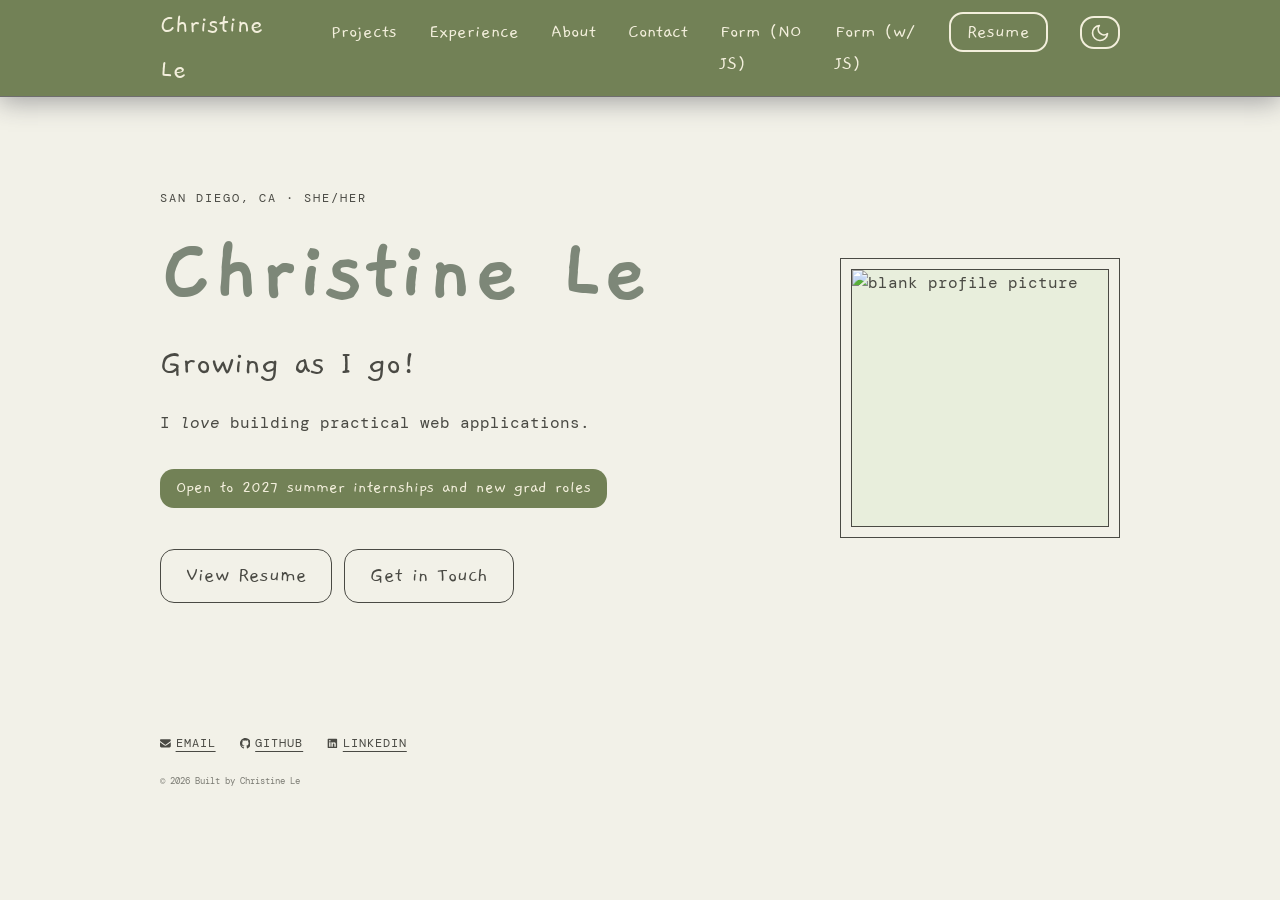
==== commit a918fd53: "part 4" ====
--- a/index.html
+++ b/index.html
@@ -9,6 +9,8 @@
     />
     <link rel="icon" href="favicon.svg" />
     <link rel="stylesheet" href="style.css">
+    <!-- no defer: applies the saved theme before the page paints -->
+    <script src="theme.js"></script>
     <title>Christine Le | Home</title>
     <script src="js/analytics.js" defer></script>
   </head>
@@ -36,6 +38,26 @@
               rel="noopener noreferrer"
               >Resume</a
             >
+          </li>
+          <li class="theme-item" hidden>
+            <button
+              type="button"
+              id="theme-toggle"
+              class="theme-toggle"
+              aria-label="Dark theme"
+              aria-pressed="false"
+              title="Toggle dark theme"
+            >
+              <!-- moon: shown in light theme -->
+              <svg class="icon-moon" viewBox="0 0 24 24" aria-hidden="true" focusable="false">
+                <path d="M21 12.8A9 9 0 1 1 11.2 3a7 7 0 0 0 9.8 9.8z" />
+              </svg>
+              <!-- sun: shown in dark theme -->
+              <svg class="icon-sun" viewBox="0 0 24 24" aria-hidden="true" focusable="false">
+                <circle cx="12" cy="12" r="4" />
+                <path d="M12 2v2M12 20v2M4.9 4.9l1.4 1.4M17.7 17.7l1.4 1.4M2 12h2M20 12h2M4.9 19.1l1.4-1.4M17.7 6.3l1.4-1.4" />
+              </svg>
+            </button>
           </li>
         </ul>
       </nav>
--- a/style.css
+++ b/style.css
@@ -6,15 +6,58 @@
     --color-bg: #f2f1e8;
     --color-nav: #728156;
     --color-nav-text: #f3efdc;
+    /* green used as TEXT / outlines on the page bg (link hovers, list markers, focus rings).
+       separate from --color-nav so the dark theme can darken the nav fill without losing contrast */
+    --color-accent: #728156;
     --color-text-green: #7D8778;
     --color-text: #4a4a44;
     --color-muted: #7a7a72;
     --color-frame-fill: #e8eedc;
     --color-band: #e9e8dd;
     --color-tag: #d5e0bf;
+    --color-nav-hover: #c6c3ad;
+    --color-nav-border: rgb(111, 110, 110);
+    --color-shadow: rgb(162, 162, 162);
+    /* form message colors */
+    --color-error-bg: #fbe9e7;
+    --color-error-border: #b3261e;
+    --color-error-text: #7a1c15;
+    --color-warn-bg: #fdf3d8;
+    --color-warn-text: #5c4300;
+    --color-warn-fill: #b07d00;
+    --color-limit-bg: #fbe3d0;
+    --color-limit-text: #7a2e0a;
+    --color-limit-fill: #a14a1a;
+    --color-invalid: red;
     --font-size-body: 1rem;
-    --page-gutter: 15rem;
+    --page-gutter: 10rem;
     --radius: 14px;
+}
+
+/* dark theme: only colors change. nav green + nav text stay the same */
+:root[data-theme="dark"] {
+    --color-bg: #262822;
+    --color-nav: #56623f;
+    --color-accent: #a3ad98;
+    --color-band: #2f322b;
+    --color-frame-fill: #323a29;
+    --color-text: #d6d3c4;
+    --color-muted: #a09f93;
+    --color-text-green: #a3ad98;
+    --color-tag: #3f4a35;
+    --color-nav-border: #3c3f37;
+    --color-shadow: rgb(0 0 0 / 0.5);
+    --color-error-bg: #3a1f1c;
+    --color-error-border: #e0786e;
+    --color-error-text: #f4c7c1;
+    --color-warn-bg: #3a3018;
+    --color-warn-text: #f0d58a;
+    --color-warn-fill: #d4a531;
+    --color-limit-bg: #3d2617;
+    --color-limit-text: #f2b48e;
+    --color-limit-fill: #e07b3c;
+    --color-invalid: #ff6b5e;
+    color-scheme: dark;
 }
 body {
     margin: 0;
@@ -29,7 +72,7 @@
 a:focus-visible, button:focus-visible,
 input:focus-visible, textarea:focus-visible,
 select:focus-visible {
-    outline: 3px dashed var(--color-nav);
+    outline: 3px dashed var(--color-accent);
     outline-offset: 3px;
 }
 
@@ -38,8 +81,8 @@
     font-family: var(--font-display);
     display: flex;
     justify-content: space-between;
-    border-bottom: 1px solid rgb(111, 110, 110);
-    box-shadow: 0px 4px 25px 1px rgb(162, 162, 162);
+    border-bottom: 1px solid var(--color-nav-border);
+    box-shadow: 0px 4px 25px 1px var(--color-shadow);
     background-color: var(--color-nav);
     align-items: center;
     padding: 0rem var(--page-gutter);
@@ -65,7 +108,7 @@
 }
 
 .nav a:hover{
-    color: #c6c3ad;
+    color: var(--color-nav-hover);
 }
 
 .nav a.active {
@@ -73,7 +116,8 @@
     text-underline-offset: 6px;
 }
 
-.nav a:focus-visible {
+.nav a:focus-visible,
+.nav button:focus-visible {
     outline-color: var(--color-nav-text);
 }
 
@@ -91,6 +135,49 @@
 .nav .resume-link:hover {
     background-color: var(--color-bg);
     color: var(--color-text-green);
+}
+
+/* THEME TOGGLE: outlined icon button that matches the resume btn.
+   no display value on .theme-item so its hidden attribute keeps it invisible without js */
+.theme-toggle {
+    display: grid;
+    place-items: center;
+    background: transparent;
+    color: var(--color-nav-text);
+    border: 2px solid var(--color-nav-text);
+    border-radius: var(--radius);
+    padding: 0.35em 0.6em;
+    cursor: pointer;
+    transition: ease 0.2s;
+}
+
+.theme-toggle:hover {
+    background-color: var(--color-bg);
+    color: var(--color-text-green);
+}
+
+/* icons are drawn with lines that use the button's text color */
+.theme-toggle svg {
+    width: 1.25rem;
+    height: 1.25rem;
+    fill: none;
+    stroke: currentColor;
+    stroke-width: 2;
+    stroke-linecap: round;
+    stroke-linejoin: round;
+}
+
+/* light theme shows the moon (switch to dark), dark theme shows the sun (switch to light) */
+.theme-toggle .icon-sun {
+    display: none;
+}
+
+:root[data-theme="dark"] .theme-toggle .icon-moon {
+    display: none;
+}
+
+:root[data-theme="dark"] .theme-toggle .icon-sun {
+    display: block;
 }
 
 
@@ -214,7 +301,7 @@
 }
 
 footer a:hover {
-    color: var(--color-nav);
+    color: var(--color-accent);
 }
 
 /* keep icons text sized */
@@ -339,7 +426,7 @@
 }
 
 .hobby-grid a:hover {
-    color: var(--color-nav);
+    color: var(--color-accent);
 }
 
 /* CONTACT PAGE */
@@ -443,7 +530,7 @@
 }
 
 .contact-layout input[type="radio"]:focus-visible + label {
-    outline: 3px dashed var(--color-nav);
+    outline: 3px dashed var(--color-accent);
     outline-offset: 3px;
 }
 
@@ -511,7 +598,7 @@
 }
 
 .contact-layout dd a:hover {
-    color: var(--color-nav);
+    color: var(--color-accent);
 }
 
 /* HW4 CONTACT FORM (no js) */
@@ -576,9 +663,9 @@
 }
 
 .contact-form .error {
-    background-color: #fbe9e7;
-    border: 1px solid #b3261e;
-    color: #7a1c15;
+    background-color: var(--color-error-bg);
+    border: 1px solid var(--color-error-border);
+    color: var(--color-error-text);
 }
 
 .contact-form .error ul {
@@ -629,17 +716,17 @@
 
 /* near the limit: amber + bold text, bar nearly full */
 .contact-form .information.warning {
-    --progress-fill: #b07d00;
-    background-color: #fdf3d8;
-    color: #5c4300;
+    --progress-fill: var(--color-warn-fill);
+    background-color: var(--color-warn-bg);
+    color: var(--color-warn-text);
     font-weight: bold;
 }
 
 /* at the limit: rust + bold text, bar completely full */
 .contact-form .information.at-limit {
-    --progress-fill: #a14a1a;
-    background-color: #fbe3d0;
-    color: #7a2e0a;
+    --progress-fill: var(--color-limit-fill);
+    background-color: var(--color-limit-bg);
+    color: var(--color-limit-text);
     font-weight: bold;
 }
 
@@ -664,7 +751,7 @@
 
 .contact-form input:user-invalid,
 .contact-form textarea:user-invalid {
-    border: 1px dashed red;
+    border: 1px dashed var(--color-invalid);
     background-image: url(media/warning.svg);
     background-repeat: no-repeat;
     background-size: 1.2em;
@@ -764,7 +851,7 @@
 }
 
 .company a:hover {
-    color: var(--color-nav);
+    color: var(--color-accent);
 }
 
 .dates,
@@ -791,7 +878,7 @@
 }
 
 .experience-page article li::marker {
-    color: var(--color-nav);
+    color: var(--color-accent);
 }
 
 /* custom elem */
@@ -838,7 +925,7 @@
 }
 
 .back-link:hover {
-    color: var(--color-nav);
+    color: var(--color-accent);
 }
 
 .hobbies-intro {
@@ -1189,7 +1276,7 @@
 }
 
 .proj-view-link a:hover {
-    color: var(--color-nav);
+    color: var(--color-accent);
 }
 
 /* PROJECT DETAIL PAGES */
@@ -1331,7 +1418,7 @@
 }
 
 .proj-context li::marker {
-    color: var(--color-nav);
+    color: var(--color-accent);
 }
 
 /* award callout w/ green bar */
@@ -1544,3 +1631,25 @@
         padding: 1rem;
     }
 }
+
+/* PAGE TRANSITIONS (View Transition API, cross-document)
+   only opted in when the user hasn't asked for reduced motion, so with
+   reduced motion on, links still navigate normally just with no animation.
+   browsers without the API ignore this and navigate normally too */
+@media (prefers-reduced-motion: no-preference) {
+    @view-transition {
+        navigation: auto;
+    }
+
+    /* give the nav its own snapshot. it's identical on every page,
+       so it stays still while only the page content cross-fades */
+    .nav {
+        view-transition-name: site-nav;
+    }
+
+    /* slightly slower than the default fade so the change is easy to follow */
+    ::view-transition-old(root),
+    ::view-transition-new(root) {
+        animation-duration: 0.35s;
+    }
+}
